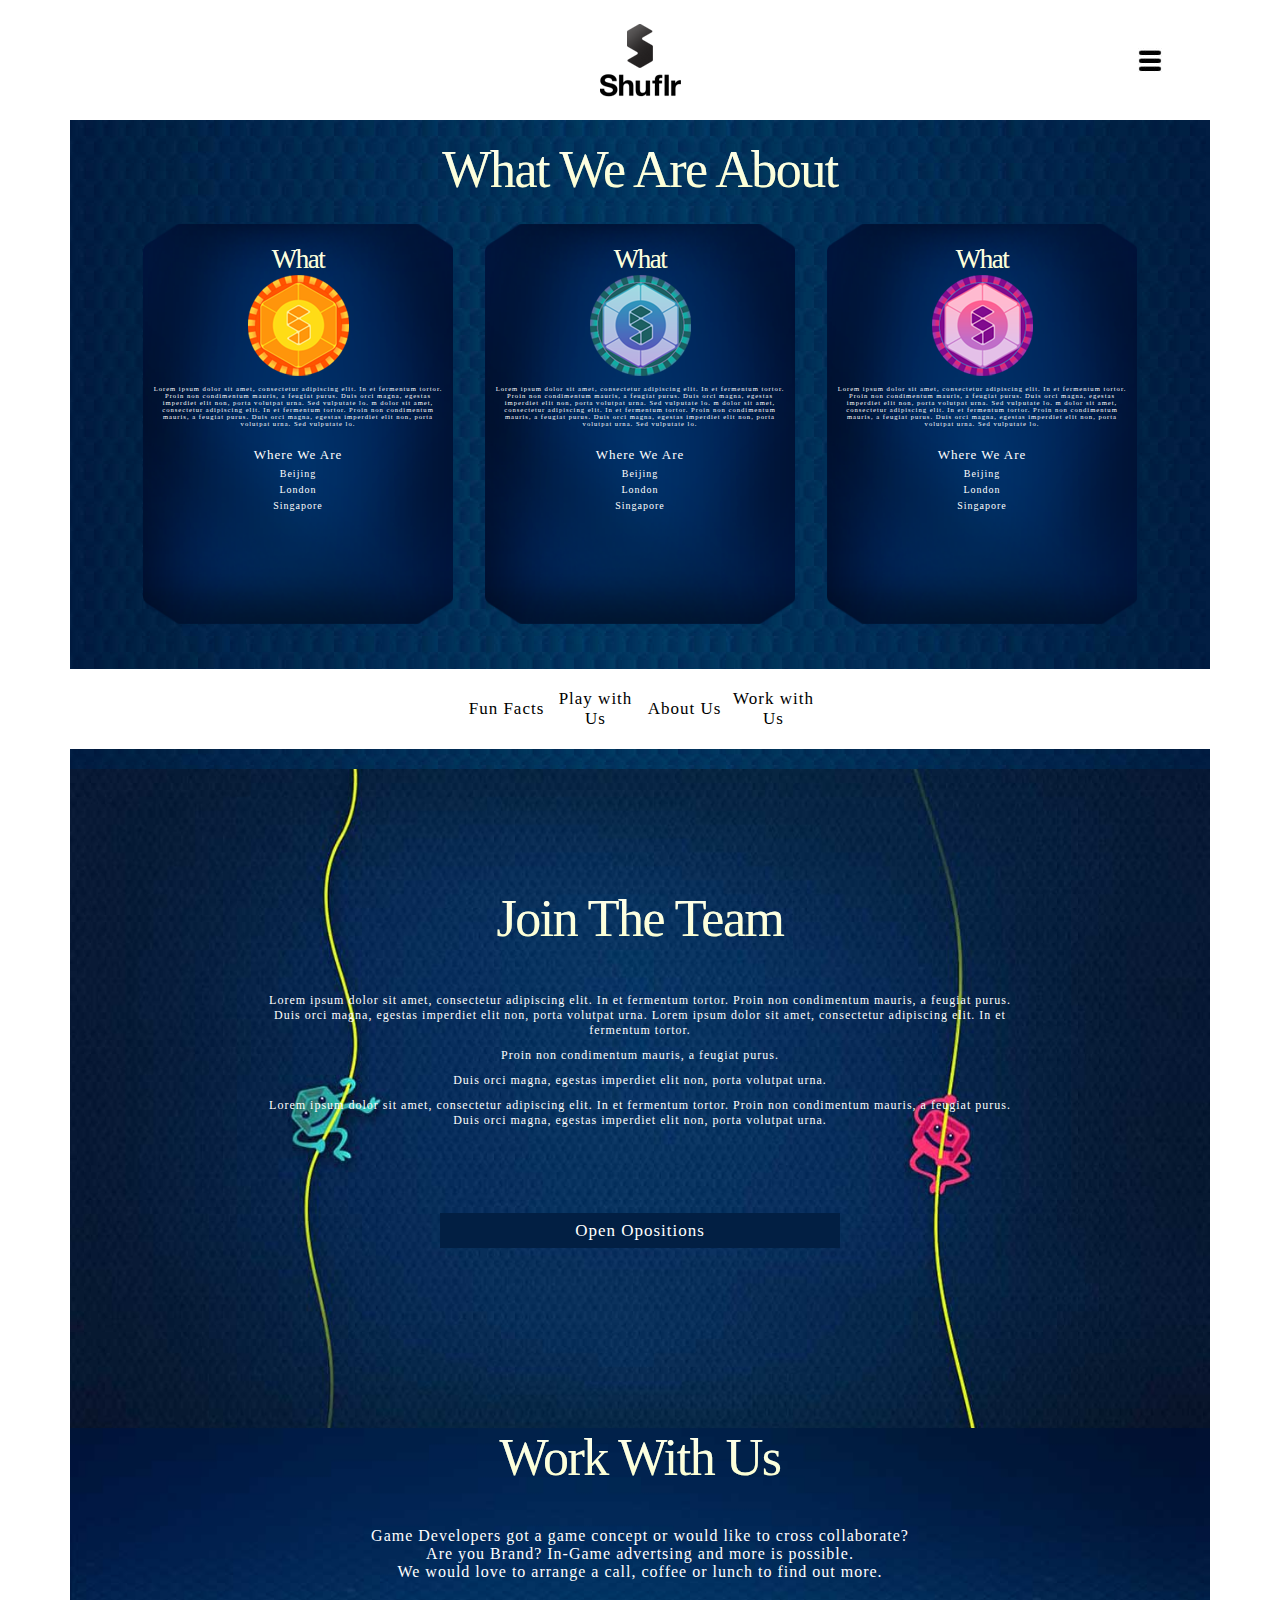
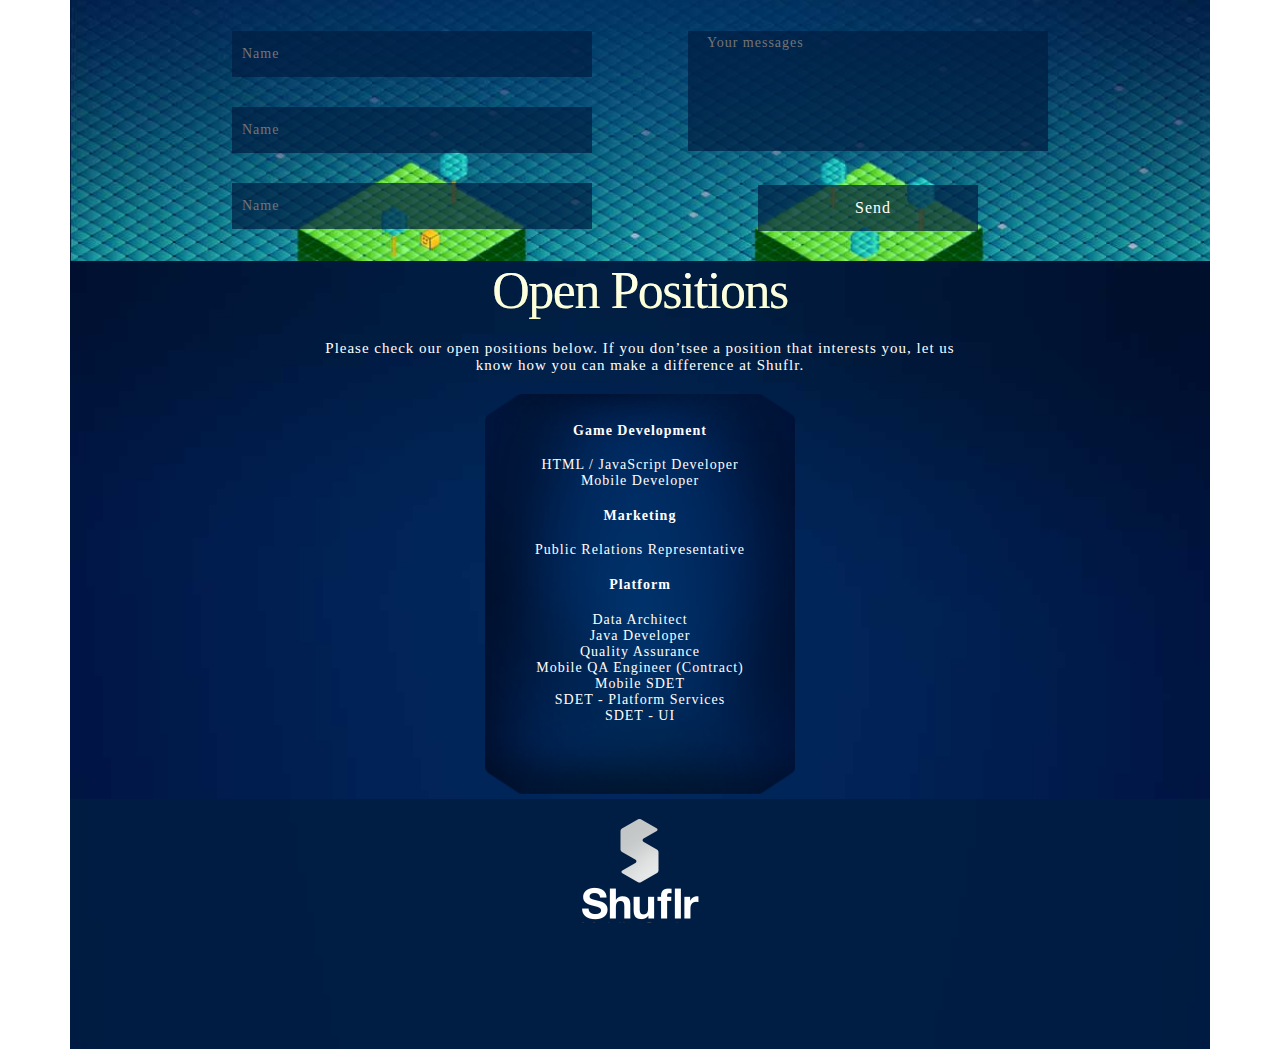
==== about.html @ f9ff7978 "static page" ====
<!DOCTYPE html>
<html>
<head>
    <meta http-equiv="Content-Type" content="text/html; charset=utf-8" >
    <meta name="viewport" content="width=device-width,initial-scale=1,minimum-scale=1,maximum-scale=1,user-scalable=no" />

    <title></title>
    <link rel="stylesheet" href="css/main.css" />
    <script src="js/jquery.js"></script>
    <script src="js/scrollTo.js"></script>

</head>
<body>
<div class="containers">
    <header class="header-menu">
        <div class="menu-container">
            <div class="menu-btn"></div>
        </div>

    </header>
    <section class=" about-content-container content-container">
        <section class="about-header-container">
            <article class="section-title large-title"><h1 class="wwaa-title"><span>What We Are About</span></h1></article>
            <div class=" content-table center flow shuflr-article" >

                <div class="left-content cell middle block-container">
                    <div class="wwaa-block">
                        <article class="section-title mid-title"><h1 class="title-what"><span>What</span></h1></article>
                        <img src="images/yellow-coin.png" alt=""/>
                        <article class="content">
                            Lorem ipsum dolor sit amet, consectetur adipiscing elit. In et fermentum tortor. Proin non condimentum mauris, a feugiat purus. Duis orci magna, egestas imperdiet elit non, porta volutpat urna. Sed vulputate lo. m dolor sit amet, consectetur adipiscing elit. In et fermentum tortor. Proin non condimentum mauris, a feugiat purus. Duis orci magna, egestas imperdiet elit non, porta volutpat urna. Sed vulputate lo.
                        </article>
                        <ul class="cities">
                            <li class="city-item-title">Where We Are</li>
                            <li class="city-item">Beijing</li>
                            <li class="city-item">London</li>
                            <li class="city-item">Singapore</li>
                        </ul>
                    </div>
                </div>
                <div class=" logo cell center block-container">
                    <div class="wwaa-block">
                        <article class="section-title mid-title"><h1 class="title-what"><span>What</span></h1></article>
                        <img src="images/blue-coin.png" alt=""/>
                        <article class="content">
                            Lorem ipsum dolor sit amet, consectetur adipiscing elit. In et fermentum tortor. Proin non condimentum mauris, a feugiat purus. Duis orci magna, egestas imperdiet elit non, porta volutpat urna. Sed vulputate lo. m dolor sit amet, consectetur adipiscing elit. In et fermentum tortor. Proin non condimentum mauris, a feugiat purus. Duis orci magna, egestas imperdiet elit non, porta volutpat urna. Sed vulputate lo.
                        </article>
                        <ul class="cities">
                            <li class="city-item-title">Where We Are</li>
                            <li class="city-item">Beijing</li>
                            <li class="city-item">London</li>
                            <li class="city-item">Singapore</li>
                        </ul>
                    </div>
                </div>
                <div class="right-content cell middle block-container">
                    <div class="wwaa-block">
                        <article class="section-title mid-title"><h1 class="title-what"><span>What</span></h1></article>
                        <img src="images/purple-coin.png" alt=""/>
                        <article class="content">
                            Lorem ipsum dolor sit amet, consectetur adipiscing elit. In et fermentum tortor. Proin non condimentum mauris, a feugiat purus. Duis orci magna, egestas imperdiet elit non, porta volutpat urna. Sed vulputate lo. m dolor sit amet, consectetur adipiscing elit. In et fermentum tortor. Proin non condimentum mauris, a feugiat purus. Duis orci magna, egestas imperdiet elit non, porta volutpat urna. Sed vulputate lo.
                        </article>
                        <ul class="cities">
                            <li class="city-item-title">Where We Are</li>
                            <li class="city-item">Beijing</li>
                            <li class="city-item">London</li>
                            <li class="city-item">Singapore</li>
                        </ul>
                    </div>
                </div>
            </div>

            <nav class=" menu-container ">
                <ul class="content-table ">
                    <li class="cell  center"><span class="nav ">Fun Facts</span></li>
                    <li class="cell  center"><span class="nav">Play with Us</span></li>
                    <li class="cell  center"><span class="nav">About Us</span></li>
                    <li class="cell  center"><span class="nav">Work with Us</span></li>
                </ul>
            </nav>

        </section>

        <section class="jtt-container">
            <article class="section-title"><h1 class="large-title jtt-title"><span>Join The Team</span></h1></article>
            <article class="content-text">
                <p>Lorem ipsum dolor sit amet, consectetur adipiscing elit. In et fermentum tortor. Proin non condimentum mauris, a feugiat purus. Duis orci magna, egestas imperdiet elit non, porta volutpat urna.
                Lorem ipsum dolor sit amet, consectetur adipiscing elit. In et fermentum tortor.</p>
                <p>Proin non condimentum mauris, a feugiat purus.</p>

                <p>Duis orci magna, egestas imperdiet elit non, porta volutpat urna.</p>
                <p>Lorem ipsum dolor sit amet, consectetur adipiscing elit. In et fermentum tortor. Proin non condimentum mauris, a feugiat purus. Duis orci magna, egestas imperdiet elit non, porta volutpat urna.</p>
            </article>
            <input type="button" value="Open Opositions"/>
        </section>
        <section class="about-wwu-container wwu-container ">
            <article class="section-title large-title"><h1 class="wwu-title"><span>Work With Us</span></h1></article>
            <article class="introduction">
                <p class="center">Game Developers got a game concept or would like to cross collaborate?</p>
                <p class="center">Are you Brand? In-Game advertsing and more is possible.</p>
                <p class="center">We would love to arrange a call, coffee or lunch to find out more.</p>
            </article>
            <div class="content-table infor-box">
                <div class="cell">
                    <div class="people-infor">
                        <input class="people-name" placeholder="Name"/>
                    </div>
                    <div class="people-infor">
                        <input class="people-name" placeholder="Name"/>
                    </div>
                    <div class="people-infor ">
                        <input class="people-name" placeholder="Name"/>
                    </div>
                </div>
                <div class="cell ">
                    <div class="message ">
                        <textarea class="request-message" placeholder="  Your messages"></textarea>
                    </div>
                    <div class="submit-btn">
                        <input type="button" class="send-btn" value="Send"/>
                    </div>
                </div>
            </div>

        </section>
        <section class="oo-container">
            <article class="section-title large-title">
                <h1 class="oo-title"><span>Open Positions</span></h1>
            </article>
            <article class="oo-introduce">
                <p> Please check our open positions below. If you don’tsee a position that interests you, let us know how you can make a difference at Shuflr.</p>
            </article >
            <div class="oo-block">

                <article class="content">
                   <h4>Game Development</h4>
                    <p>HTML / JavaScript Developer</p>
                    <p>Mobile Developer</p>
                    <h4>Marketing</h4>
                    <p>Public Relations Representative</p>
                    <h4>Platform</h4>
                    <p>Data Architect</p>
                    <p>Java Developer</p>
                    <p>Quality Assurance</p>
                    <p>Mobile QA Engineer (Contract)</p>
                    <p>Mobile SDET</p>
                    <p>SDET - Platform Services</p>
                    <p>SDET - UI</p>
                </article>

            </div>
            <footer class="footer-container"></footer>
        </section>


    </section>
</div>
</body>
</html>
---- css/main.css ----
/*@charset "utf-8";*/

html,div,p,ul,li,input,textarea,section,article,figure,image,span,h1{
    margin: 0;padding: 0;
    border:0;
    font-family: "Helvetica Neue";
    font-weight: lighter;
    letter-spacing: 1px;
    -webkit-text-size-adjust:none;
}
/*a,abbr,acronym,address,applet,article,aside,audio,b,big,blockquote,body,canvas,caption,center,cite,code,dd,del,details,dfn,dialog,div,dl,dt,em,embed,fieldset,figcaption,figure,font,footer,form,h1,h2,h3,h4,h5,h6,header,hgroup,html,i,iframe,img,ins,kbd,label,legend,li,mark,menu,meter,nav,object,ol,output,p,pre,progress,q,rp,rt,ruby,s,samp,section,small,span,strike,strong,sub,summary,sup,table,tbody,td,tfoot,th,thead,time,tr,tt,u,ul,var,video,xmp{border:0;margin:0;padding:0}*/
img{ display:inline-block;}
a{ text-decoration:none; color:#000000}
ul li{ list-style-type:none;}
.clear{ clear:both; font-size:0; line-height:0; visibility:hidden; height:0;}
.clearfix:after {clear: both; content: " ";    display: block; height: 0; overflow:hidden;}
body{
    background: #ffffff;
}
li{
    list-style: none;
}
li a{
    width: 100%;
    height:100%;
}
.cell{
    width:100%;
}
figure{
    -webkit-margin-before: 0;
    -webkit-margin-after: 0;
    -webkit-margin-start: 0;
    -webkit-margin-end: 0;
}
.containers .about-content-container{
    background-size: 100% auto;
}
.containers .content-container .about-wwu-container{
    width: 100%;
    background: url("../images/wwu-bg.jpg") no-repeat;
    background-size: 100%;
    -ms-background-position-x: center;
    background-position-x: center;
    -ms-background-position-y: top;
    background-position-y: top;
}
.center {
    display: -webkit-box;
    display: -moz-box;
    display: -o-box;
    display: -ms-box;
    display: box;
    /*-webkit-box-orient: vertical;-moz-box-orient: vertical;-ms-box-orient: vertical;box-orient: vertical;*/
    -webkit-box-pack: center;
    -webkit-box-align: center;
    -moz-box-pack: center;
    -moz-box-align: center;
    -o-box-pack: center;
    -o-box-align: center;
    -ms-box-pack: center;
    -ms-box-align: center;
    box-pack: center;
    box-align: center;
    text-align: center;
}
.middle{
    display: -webkit-box;
    display: -moz-box;
    display: -o-box;
    display: -ms-box;
    display: box;
    -webkit-box-orient: vertical;-moz-box-orient: vertical;-ms-box-orient: vertical;box-orient: vertical;
    -webkit-box-pack: center;
    -webkit-box-align: center;
    -moz-box-pack: center;
    -moz-box-align: center;
    -o-box-pack: center;
    -o-box-align: center;
    -ms-box-pack: center;
    -ms-box-align: center;
    box-pack: center;
    box-align: center;
    /*text-align: center;*/

}
.white-shadow-font{
    color: #ffffff;
    font-size: 16px;
    text-align: center;
    text-shadow: 0px 0px 16px #ffffff;
    letter-spacing: 1px;
    line-height: 20px;
}
/*gradient title style start*/
.large-title{
    margin-bottom: 20px;
}
.large-title , .large-title h1,.large-title h1 span{
    font-size: 52px;
}
.mid-title, .mid-title h1,.mid-title h1 span{
    font-size: 27px;
    padding-top: 10px;
}
/*.mid-title {*/
/*font-size: 52px;*/
/*}*/
.section-title{
    /* height: 100px; */
    text-align: center;

}

.section-title h1{
    position: relative;
    /*font-size: 52px;*/
    letter-spacing: -1.5px;
    color: #feffef;
}
.section-title h1:after{
    color: #fbffce;
    font-weight:normal;
}
.section-title h1 span {
    width: 100%;
    display: block;
    position: absolute;
    text-decoration: none;

    letter-spacing: -1.5px;
    top: 0;
    z-index: 2;
    color:#feffef;
    font-weight:normal;
    -webkit-mask-image: -webkit-gradient(linear, left top, left bottom, from(rgba(0,0,0,1)), to(rgba(0,0,0,0)));
}
.popup-box .section-title h1 span{
    z-index:105;
}
.wpn-title:after{
    content: 'Who’s Playing Now?';
}
.fgf-title:after{
    content: 'Fun Game Facts';
}
.pwu-title:after{
    content: 'Play With Us';
}
.wwu-title:after{
    content: 'Work With Us';
}
.wwaa-title:after{
    content:'What We Are About';
}
.title-what:after{
    content:'What';
}
.jtt-title:after{
    content:'Join The Team';
}
.oo-title:after{
    content:"Open Positions";
}
.oo-introduce P{
    font-size: 15px;
    color: #ffffff;
    width: 70%;
    max-width: 660px;
    margin: 5px auto 20px auto;
    text-align: center;
}
.poa-title:after{
    content: 'Play on Android';
}
.poap-title:after{
    content: 'Play on Apple';
}
.piyb-title:after{
    content: 'Play in your Browser';
}
.shuflr-casino-title:after{
    content: 'Shuflr Casino';
}

/*gradient title style end*/
/*header menu style start*/
.header-menu{
    width: 100%;
    max-width: 1140px;
    height:120px;
    position: fixed;
    z-index: 99;
    top:0;
    display: block;
}
.header-menu .menu-container{
    height:120px;
    background: #ffffff url(../images/header-logo.png) no-repeat center;
    display: -webkit-box;
    /* -webkit-box-orient: horizontal; */
    /* -webkit-box-pack: end; */
    display: -moz-box;
    -moz-box-orient: horizontal;
    -moz-box-pack: end;
    -webkit-box-orient: vertical;
    -webkit-box-pack: center; float: right;
}
.header-menu .menu-container .menu-btn{

    width:40px;
    height:40px;
    display: block;
    background: url("../images/menu-btn.jpg") no-repeat;
    margin: 40px 40px 40px auto ;

}

.header-container{
    text-align: center;
}
.left-content .content-text, .right-content .content-text{
    width:60%;
    max-width: 230px;
    height:100%;

}
.player-list{
    min-width: 320px;
    min-height:320px;
    margin: 0px 10%;
}
.player-list .content-table{
    margin: 0 auto;
    display: block;

}
.player-list .player-item{
    width:60px;
    height:80px;
    margin: 5px 8px;
    display: block;
    float: left;
}
.player-list .player-item .head-image{
    width: 60px;
    height:60px;
}
.player-list .player-item .player-name{
    width:100%;
    height: 15px;
    background: #37c9b9;
    color: #ffffff;
    position: absolute;
    font-size: 12px;
    bottom: 20px;
    text-align: center;
    overflow: hidden;
}
.player-list .player-item .view-more{
    display: block;
    width: 100%;
    font-size: 12px;
    color: #5EAEC2;
    text-align: center;
}
.player-list .player-item .player-head{
    width: 60px;
    height:85px;
    position: relative;
}
.fgf-container .fact-list{
    width: 90%;
    min-width: 280px;
    margin: 0 5%;
}
.fgf-container .fact-list .fact-item{
    width: 100%;
    height:90px;
}
.fact-score-l{
    font-size: 24px;
}
.fact-score-s{
    font-size: 16px;
}
.fact-title{
    font-size: 14px;
}
.mid-image-container{
    display: block;
    text-align: center;
    /*overflow: hidden;*/
}
.mid-image-container img{
    max-width: 1110px;
    width: 100%;
}
.pwu-container .banner-list {
    width:96%;
    min-width:300px;
    margin: 0 2%;
}
.pwu-container .banner-list .cell{
    width: auto;
    height: inherit;
}

.pwu-container .banner-list img {
    width:98%;
    height:98%;
    max-height: 245px;
    border: 1px #ffffff solid;

}
.content-container .wwu-container{
    background: url("../images/wwu-bg.jpg") no-repeat;
    background-size: 1120px;
    -ms-background-position:center top;
    -moz-background-position: center top;
    background-position: center top;
    text-align:center;
}

.wwu-container .introduction{
    color: #ffffff;
    text-align: center;
    padding: 20px 30px;
}
.wwu-container .infor-box{
    width: 80%;
    margin: 0 auto;
}
.infor-box .message{
    margin-top: 30px;
}
.wwu-container .people-infor,.wwu-container .message.wwu-container, .submit-btn{
    display: block;
    margin-top: 30px;
    margin-bottom: 30px;
    margin: 30px auto;
}
.wwu-container .people-infor input{
    /* float: left; */
    /* position: relative; */
}
.people-name ,.request-message,.wwu-container .submit-btn input{
    width: 80%;
    max-width: 360px;
    height: 46px;
    color: #ffffff;
    font-weight: normal;
    font-size: 14px;
    background-color: rgba(0,29,65,0.7);
    resize : none
;
    text-indent: 10px;
    line-height: 24px;
    margin: 0 10%;
    /* display: block; */
}
.request-message{
    height:120px;
    /* float: right; */
}
.wwu-container .submit-btn .send-btn{
    color: #ffffff;
    font-size: 16px;
    width: 220px;

    margin-right: 10%;
}
.footer-container{
    bottom: 0;
    width: 100%;
    height: 250px;
    background: url('../images/logo-white.png') no-repeat  center 20px rgba(0,29,65,0.9);
}
.wwaa-block,.oo-block{
    width:310px;
    min-height: 400px;
    background: url("../images/about-block-bg.png");
    background-size: 310px 100%;
    margin: 5px auto;
}
.wwaa-block .content{
    font-size: 6.6px;
    color: #ffffff;
    padding: 5px 10px;
    text-align: center;
}
.oo-block .content{
    font-size: 14px;
    color: #ffffff;
    padding:  10px;
    text-align: center;
}

ul.cities{
    width: 100px;
    height:100px;
    display: block;

    margin: 15px auto;
}
.cities li{
    color: #ffffff;
    margin: 5px auto;
}
ul.cities .city-item-title{
    font-size: 13px;

}
ul.cities .city-item{
    font-size: 10px;
}
.jtt-container{
    width:100%;
    min-height:200px;
    display:block;
    background:url('../images/jtt-bj.jpg');
    background-size: 100%;
    padding-bottom: 100px;
    padding-top: 120px;
}
.jtt-container .content-text{
    max-width:760px;
    width:80%;
    font-size: 12px;
    color: #ffffff;
    margin: 40px auto;
    text-align: center;
}
.jtt-container .content-text p{
    padding: 5px ;
}
.jtt-container input[type='button']{
    font-size: 17px;
    color: #ffffff;
    text-align: center;
    max-width: 400px;
    width: 60%;
    height: 35px;
    margin: 80px auto 80px auto;

    display: block;
    background-color: #021f43;
}
.content-container .popup-container{
    display: none;
    position: fixed;
    width: 100%;
    z-index:100;
    min-height: 800px;
    left: 0px;
    top:0px;
    background: url("../images/popup-bg.jpg") no-repeat;
    background-size: 100% 100%;
}
.content-container .popup-container .popup-box{
    width: 100%;
    max-height: 320px;
    position: relative;
    display: block;
}
.popup-box .popup-close{
    position: absolute;
    display: block;
    width:40px;
    height:40px;
    background: url("../images/close-btn.png") no-repeat;
    background-size:100% 100%;
    top: -40px;
    right: 20px;
    z-index:102;

}
.popup-box .scroll-box{
    position: relative;
    display: block;
    overflow: hidden;
    width:80%;
    margin: 50px 10%;
}

.popup-box .scroll-items{
    width:400%;

}
.popup-box .scroll-item{
    width:25%;

    float:left;
}
.popup-box .game-pic{
    /*-webkit-box-flex: 1.0;*/
    /*-moz-box-flex: 1.0;*/
    /*-ms-box-flex: 1.0;*/
    /*box-flex: 1.0;*/

}
.popup-box .game-pic img{
    width:90%  ;
    /*width:90px;*/
    margin: 0px 5% auto 5%;
}
.popup-box .game-introduction{

}
.popup-box .game-name{
    position: relative;
    left: 27%;
    margin-bottom: -50px;
}
.popup-box .game-introduction{
    display: block;
    width:90%;
    max-width: 850px;
    /*min-height:100px;*/
    background: rgba(3,39,71, .8);
    color:#ffffff;
    font-size: 12px;
    margin: 80px 5% 20px 5%;
}
.popup-box .game-introduction p{
    display: block;
    padding: 20px 10px;
    line-height: 25px;
}
.popup-box .game-launchers{
    width:90%;
    margin: 10px 5%;
}
.popup-box .game-launchers .launcher-item{
    width:100%;
    height: 54px;
    background: rgba(3,39,71, .8);
    margin: 10px 0;
}
.popup-box .prev-button{
    position: absolute;
    top: 50%;
    left: 2%;
    z-index: 105;
    display: block;
    width: 40px;
    height:90px;
    background: url("../images/prew-arrow.png") no-repeat;
    background-size: auto 100%;
}

.popup-box .next-button
{

    position: absolute;


    top: 50%;

    right: 2%;

    z-index: 105;
    display: block;
    width: 40px;
    height:90px;
    background: url("../images/next-arrow.png") no-repeat;
    background-size: auto 100%;
}

.prev-button a,.next-button a{
    display: block;
    width: 100%;
    height:100%
}
/*.npw-container{*/
/*min-height: 570px;*/
/*margin: 0 auto;*/
/*background:url("../images/wpn-bg-pc.jpg") repeat-y;*/
/*background-size: 100% auto;*/
/*}*/
/*header menu style end*/
/*PC-side style*/
@media only screen and (min-width: 641px)
{
    .containers{
        height:2300px;
        margin: 120px auto 0 auto;
    }

    .content-table{
        margin: 0 auto;
        display: -webkit-box;
        display: -moz-box;
        display: -o-box;
        display: -ms-box;
        display: box;
    }

    .content-table .cell{
        -webkit-box-flex: 1.0;-moz-box-flex: 1.0;-ms-box-flex: 1.0;box-flex: 1.0;
        width: 100%;
        height: 100%;
    }
    .content-table .cell-3{
        -webkit-box-flex: 3.0;
        -moz-box-flex: 3.0;
        -ms-box-flex: 5.0;
        box-flex: 3.0;
        width: 100%;
        height: 100%;
    }
    .content-table .cell-5{
        -webkit-box-flex: 5.0;
        -moz-box-flex: 3.0;
        -ms-box-flex: 5.0;
        box-flex: 5.0;
        width: 100%;
        height: 100%;
    }
    .menu-container{
        height:80px;
    }
    .menu-container,.vertical-mid{
        display: -webkit-box;
        display: -moz-box;
        display: -o-box;
        display: -ms-box;
        display: box;
        -webkit-box-orient: vertical;-moz-box-orient: vertical;-ms-box-orient: vertical;box-orient: vertical;

        -webkit-box-pack: center;-moz-box-pack: center;-ms-box-pack: center;box-pack: center;



    }
    nav .nav{
        width: 100%;
        height:39px;
        font-size: 17px;
        text-align: center;
        margin:15px 0;
        padding: 6px 0;
    }
    .npw-container{
        min-height: 570px;
        margin: 0 auto;
        background:url("../images/wpn-bg-pc.jpg") repeat-y;
        background-size: 100% auto;
    }

    .shuflr-article{
        width:80%;
    }
    .about-header-container .shuflr-article{
        width: 90%;
        margin: 0px 5% 40px 5%;
    }


    /*low-res style start*/
    @media only screen and (max-width: 1440px)
    {
        .containers{

        }
        .header-menu .menu-container{
            width:100%;
            max-width: 1140px;
        }

        .content-container{
            width: 100%;
            background: #ffffff url(../images/test-background1.jpg) no-repeat center;
            background-size: 98% auto;
        }
        .content-container .header-container, .content-container .fgf-container,.content-container .pwu-container,.content-container .about-header-container{
            background: url(../images/little-background.jpg) repeat-y;
            padding-top: 20px

        }
        .content-container .header-container{
            height: 560px;
        }
        .content-container .about-header-container{
            /* height: 640px; */

            padding-bottom: 20px;
        }
        .content-container .header-container .content-table .logo{
            height: 460px;
            text-align: center;
        ;

        }
        .suncoin{
            max-width: 380px;
            width: 90%;

        }
        .content-container .header-container .content-table .left-content{
            height: 460px;
        }
        .content-container .header-container .content-table .right-content{
            height: 460px;
        }
        .content-container .header-container .menu-container,.content-container .about-header-container .menu-container{
            width: 100%;
            background: #ffffff;

        }
        .left-content .content-text, .right-content .content-text{
            width:60%;
            max-width: 230px;
            height:100%;
            color:#ffffff;
            font-size: 16px;
            text-align: center;
            text-shadow:  0px 0px 16px #ffffff ;
            letter-spacing: 1px;
            line-height: 20px;
        }
        .left-content .content-text{
            float: right;
            position: relative;




        }
        .right-content .content-text{
            float: left;
            position: relative;


        }
        .content-container .fgf-container{
            height:320px;
        }
        .content-container .pwu-container{
            padding-bottom: 45px;
        }
        /*.content-container .wwu-container{*/
        /*background: url("../images/wwu-bg.jpg") no-repeat;*/
        /*background-size: 1120px;*/
        /*background-position: top center;*/
        /*}*/
        @media only screen and (max-width: 1118px){
            .containers{
                width:100%;
            }
            .content-container{
                background-size: 100% auto;
            }

            .content-container .header-container,.content-container  .fgf-container{
                width: 100%;
            }
            .npw-container{
                width:100%;
            }

        }
        @media only screen and (min-width: 1119px){
            .containers{
                width:1140px;
            }
            .content-container .header-container, .content-container .fgf-container, .content-container .pwu-container, content-container .about-header-container{
                width: 1140px;
            }
            .npw-container{
                width:1118px;

            }
        }



    }
    /*low-res style end*/
    /*hi-res style start*/
    @media only screen and (min-width: 1441px){

        .containers{
            height:2300px;
            min-width:1118px;
            width:77.6%;
            margin: 0 auto;
        }
        .content-container{
            background: url(../images/little-background.jpg) repeat-y;
            background-size: 100% auto;
        }
        .about-header-container{
            width:90%;
            height:600px;
        }
        .header-container{
            width: 100%;
            height: 200px;
        }
    }
    /*hi-res style end*/
}
/*PC-side style end*/

/*mobile-side style start*/

@media only screen and (max-width: 640px){
    .containers{
        width:100%;
        height: 5000px;
        margin: 80px auto 0 auto;
        /*position: relative;*/

    }
    .content-container{
        background: url(../images/little-background.jpg) repeat-y;
        background-size: 100% auto;
    }

    .header-container, .fgf-container,.pwu-container{
        width: 100%;
        /*height: 200px;*/
    }
    .header-container .content-table .f-box{
        display: block;
    }
    /*header menu style start*/
    .header-menu{
        height:80px;
    }
    .header-menu .menu-container{
        height: 80px;
        background-size: 60px;
        display: -webkit-box;
        display: -moz-box;
        display: -o-box;
        display: -ms-box;
        display: box;
        -webkit-box-orient: horizontal;-moz-box-orient: horizontal;-ms-box-orient: horizontal;box-orient: horizontal;
        -webkit-box-pack: end;-moz-box-pack: end;-ms-box-pack: end;box-pack: end;
    }
    .header-menu .menu-container .menu-btn{


        background-size: 100%;
        margin: 25px;

    }
    /*header menu style end*/
    .flow{
        display: block;
        padding: 1px;
    }
    .flow .content-text{
        margin: 20px auto;
        font-size: 12px;
        letter-spacing: 0.5;
    }
    .suncoin{
        max-width: 240px;

    }
    .menu-container ul li{
        background: #ffffff;
        width:100%;
        height: 20px;
        margin: 2px;
        padding: 10px;
    }
    .npw-container{
        min-height:300px;
        background: url("../images/wpn-bg-mob.jpg") repeat-y;
        background-size: 100%;
    }
}
@media only screen and (max-width: 400px){
    .player-list{
        margin: 0 10%;
    }
}
/*mobile-side style end*/
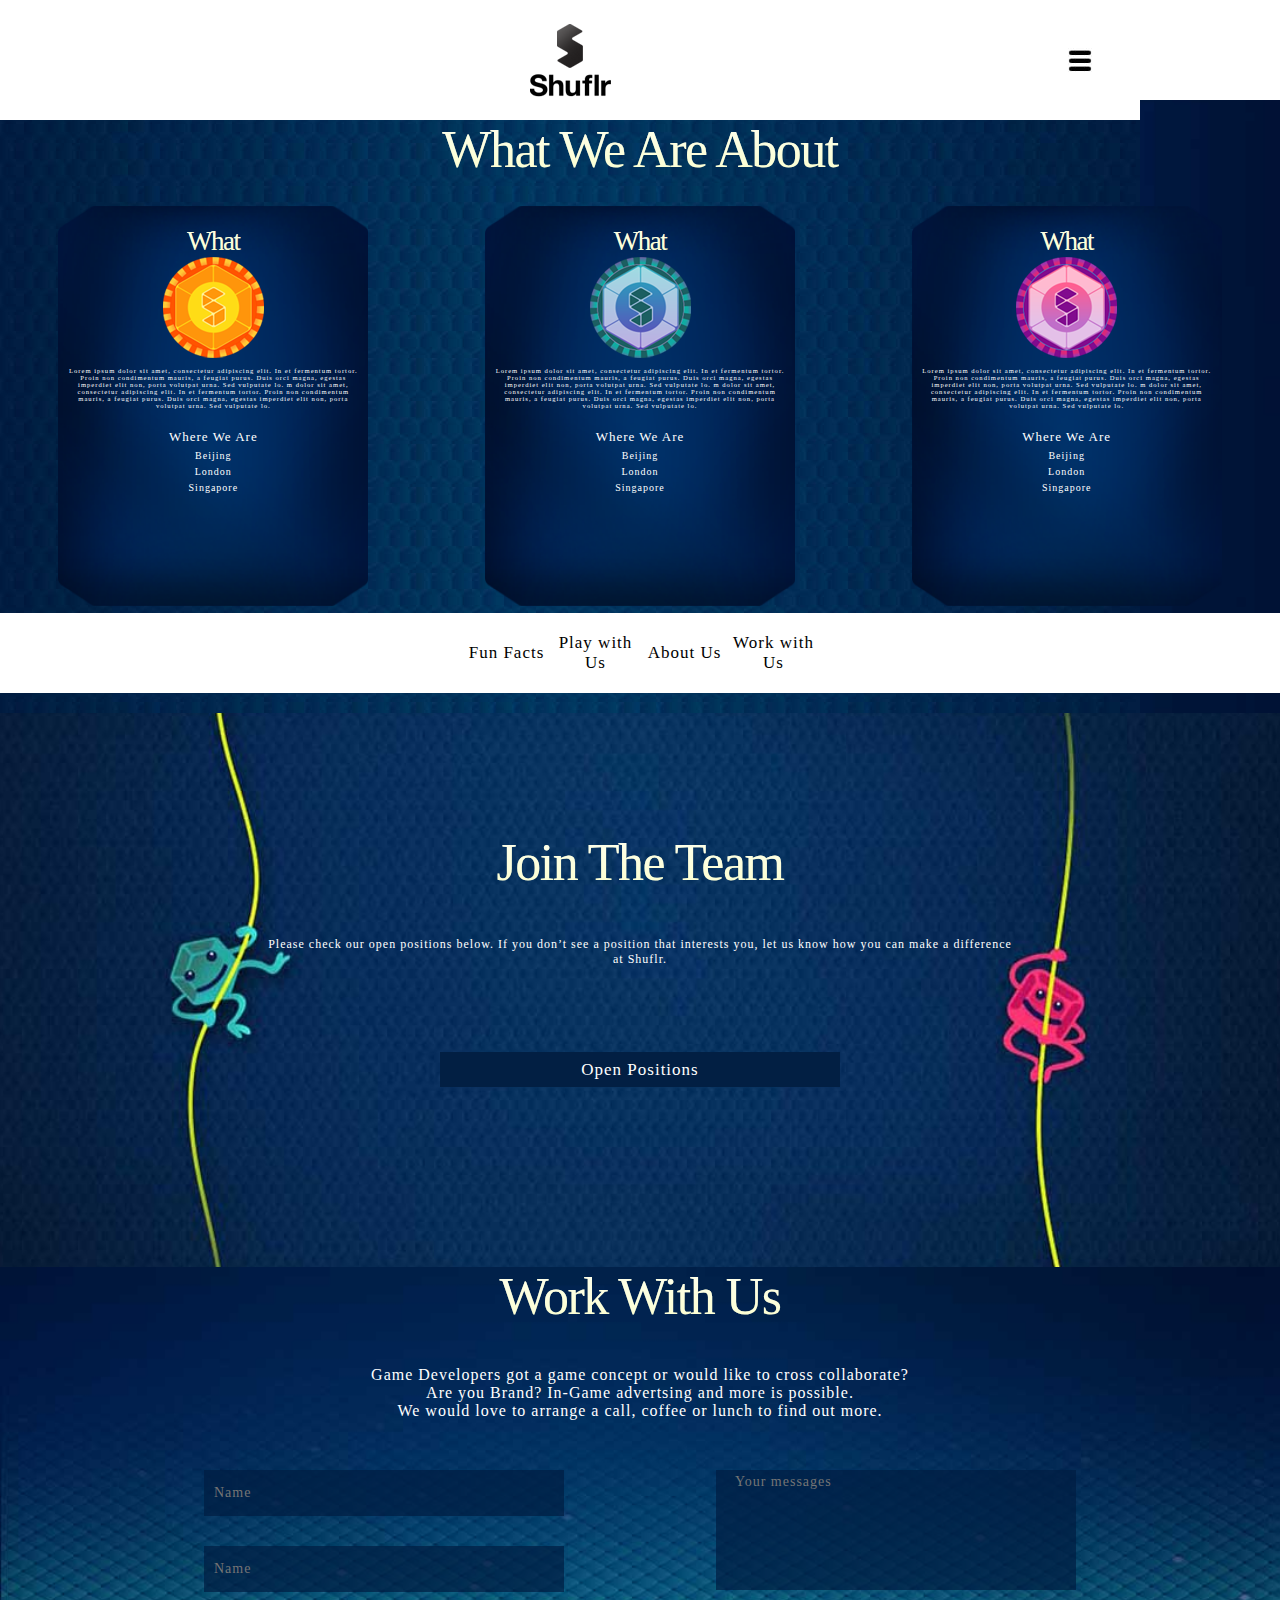
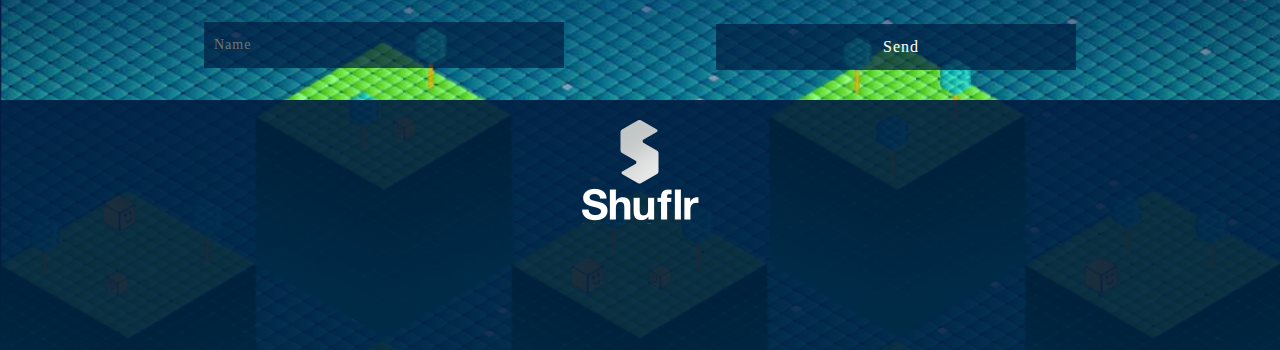
==== commit d0c7a3ad: "new shuflr corporate site" ====
--- a/about.html
+++ b/about.html
@@ -4,10 +4,11 @@
     <meta http-equiv="Content-Type" content="text/html; charset=utf-8" >
     <meta name="viewport" content="width=device-width,initial-scale=1,minimum-scale=1,maximum-scale=1,user-scalable=no" />
 
-    <title></title>
-    <link rel="stylesheet" href="css/main.css" />
-    <script src="js/jquery.js"></script>
-    <script src="js/scrollTo.js"></script>
+    <title>Shuflr</title>
+    <link rel="stylesheet" href="css/core.css" />
+    <link rel="stylesheet" media="screen and (min-width:320px) and (max-width:767px)" href="css/mobi.css"/>
+    <link rel="stylesheet" media="screen and (min-width:768px) " href="css/pc.css"/>
+
 
 </head>
 <body>
@@ -84,14 +85,9 @@
         <section class="jtt-container">
             <article class="section-title"><h1 class="large-title jtt-title"><span>Join The Team</span></h1></article>
             <article class="content-text">
-                <p>Lorem ipsum dolor sit amet, consectetur adipiscing elit. In et fermentum tortor. Proin non condimentum mauris, a feugiat purus. Duis orci magna, egestas imperdiet elit non, porta volutpat urna.
-                Lorem ipsum dolor sit amet, consectetur adipiscing elit. In et fermentum tortor.</p>
-                <p>Proin non condimentum mauris, a feugiat purus.</p>
-
-                <p>Duis orci magna, egestas imperdiet elit non, porta volutpat urna.</p>
-                <p>Lorem ipsum dolor sit amet, consectetur adipiscing elit. In et fermentum tortor. Proin non condimentum mauris, a feugiat purus. Duis orci magna, egestas imperdiet elit non, porta volutpat urna.</p>
+                <p>Please check our open positions below. If you don’t see a position that interests you, let us know how you can make a difference at Shuflr.</p>
             </article>
-            <input type="button" value="Open Opositions"/>
+            <input type="button" value="Open Positions"/>
         </section>
         <section class="about-wwu-container wwu-container ">
             <article class="section-title large-title"><h1 class="wwu-title"><span>Work With Us</span></h1></article>
@@ -121,34 +117,6 @@
                     </div>
                 </div>
             </div>
-
-        </section>
-        <section class="oo-container">
-            <article class="section-title large-title">
-                <h1 class="oo-title"><span>Open Positions</span></h1>
-            </article>
-            <article class="oo-introduce">
-                <p> Please check our open positions below. If you don’tsee a position that interests you, let us know how you can make a difference at Shuflr.</p>
-            </article >
-            <div class="oo-block">
-
-                <article class="content">
-                   <h4>Game Development</h4>
-                    <p>HTML / JavaScript Developer</p>
-                    <p>Mobile Developer</p>
-                    <h4>Marketing</h4>
-                    <p>Public Relations Representative</p>
-                    <h4>Platform</h4>
-                    <p>Data Architect</p>
-                    <p>Java Developer</p>
-                    <p>Quality Assurance</p>
-                    <p>Mobile QA Engineer (Contract)</p>
-                    <p>Mobile SDET</p>
-                    <p>SDET - Platform Services</p>
-                    <p>SDET - UI</p>
-                </article>
-
-            </div>
             <footer class="footer-container"></footer>
         </section>
 
--- a/css/core.css
+++ b/css/core.css
@@ -0,0 +1,461 @@
+body,div,p,ul,li,input,textarea,section,article,figure,image,span,h1{
+    margin: 0;padding: 0;
+    border:0;
+    font-family: "Helvetica Neue";
+    font-weight: lighter;
+    letter-spacing: 1px;
+    -webkit-text-size-adjust:none;
+}
+figure{
+    -webkit-margin-before: 0;
+    -webkit-margin-after: 0;
+    -webkit-margin-start: 0;
+    -webkit-margin-end: 0;
+}
+ul li{
+    list-style-type:none;
+}
+a{
+    text-decoration:none;
+    color:#000000
+}
+input[type=button]{
+    -webkit-appearance:none;
+    outline:none
+}
+
+li{
+    list-style: none;
+}
+li a{
+    width: 100%;
+    height:100%;
+    display: block;
+}
+.clear{ clear:both; font-size:0; line-height:0; visibility:hidden; height:0;}
+.clearfix:after {clear: both; content: " ";    display: block; height: 0; overflow:hidden;}
+body{
+    background: #ffffff;
+}
+.cell{
+    width:100%;
+}
+
+.mobile-hide{
+    display:block;
+}
+.hi-res-hide{
+    display: none;
+}
+.center {
+    display: -webkit-box;
+    display: -moz-box;
+    display: -o-box;
+    display: -ms-box;
+    display: box;
+    -webkit-box-pack: center;
+    -webkit-box-align: center;
+    -moz-box-pack: center;
+    -moz-box-align: center;
+    -o-box-pack: center;
+    -o-box-align: center;
+    -ms-box-pack: center;
+    -ms-box-align: center;
+    box-pack: center;
+    box-align: center;
+    text-align: center;
+}
+.middle{
+    display: -webkit-box;
+    display: -moz-box;
+    display: -o-box;
+    display: -ms-box;
+    display: box;
+    -webkit-box-orient: vertical;
+    -moz-box-orient: vertical;
+    -ms-box-orient: vertical;
+    box-orient: vertical;
+    -webkit-box-pack: center;
+    -webkit-box-align: center;
+    -moz-box-pack: center;
+    -moz-box-align: center;
+    -o-box-pack: center;
+    -o-box-align: center;
+    -ms-box-pack: center;
+    -ms-box-align: center;
+    box-pack: center;
+    box-align: center;
+    /*text-align: center;*/
+
+}
+.white-shadow-font{
+    color: #ffffff;
+    font-size: 16px;
+    text-align: center;
+    text-shadow: 0px 0px 16px #ffffff;
+    letter-spacing: 1px;
+    line-height: 20px;
+}
+/*gradient title style start*/
+.large-title{
+    margin-bottom: 20px;
+}
+.large-title , .large-title h1,.large-title h1 span{
+    font-size: 52px;
+}
+.mid-title, .mid-title h1,.mid-title h1 span{
+    font-size: 27px;
+    padding-top: 10px;
+}
+
+.section-title{
+    /* height: 100px; */
+    text-align: center;
+
+}
+
+.section-title h1{
+    position: relative;
+    /*font-size: 52px;*/
+    letter-spacing: -1.5px;
+    color: #feffef;
+}
+.section-title h1:after{
+    color: #fbffce;
+    font-weight:normal;
+}
+.section-title h1 span {
+    width: 100%;
+    display: block;
+    position: absolute;
+    text-decoration: none;
+    letter-spacing: -1.5px;
+    top: 0;
+    z-index: 2;
+    color:#feffef;
+    font-weight:normal;
+    -webkit-mask-image: -webkit-gradient(linear, left top, left bottom, from(rgba(0,0,0,1)), to(rgba(0,0,0,0)));
+}
+.popup-box .section-title h1 span{
+    z-index:105;
+}
+.wpn-title:after{
+    content: 'Who’s Playing Now?';
+}
+.fgf-title:after{
+    content: 'Fun Game Facts';
+}
+.pwu-title:after{
+    content: 'Play With Us';
+}
+.wwu-title:after{
+    content: 'Work With Us';
+}
+.wwaa-title:after{
+    content:'What We Are About';
+}
+.title-what:after{
+    content:'What';
+}
+.jtt-title:after{
+    content:'Join The Team';
+}
+.oo-title:after{
+    content:"Open Positions";
+}
+.oo-introduce P{
+    font-size: 15px;
+    color: #ffffff;
+    width: 70%;
+    max-width: 660px;
+    margin: 5px auto 20px auto;
+    text-align: center;
+}
+.poa-title:after{
+    content: 'Play on Android';
+}
+.poap-title:after{
+    content: 'Play on Apple';
+}
+.piyb-title:after{
+    content: 'Play in your Browser';
+}
+.shuflr-casino-title:after{
+    content: 'Shuflr Casino';
+}
+.header-menu{
+    width: 100%;
+    max-width: 1140px;
+    height:120px;
+    position: fixed;
+    z-index: 99;
+    top:0;
+    display: block;
+}
+.header-menu .menu-container{
+
+    width:100%;
+    height:120px;
+    background: #ffffff url(../images/header-logo.png) no-repeat center;
+    display: -webkit-box;
+    display: -moz-box;
+    display: -ms-box;
+    display: box;
+    -webkit-box-orient: horizontal;
+    -moz-box-orient: vertical;
+    -ms-box-orient: horizontal;
+    box-orient: horizontal;
+    -webkit-box-pack: center;
+    -moz-box-pack: end;
+    -ms-box-pack: center;
+    box-pack: center;
+    -moz-box-orient: horizontal;
+    -moz-box-pack: end;
+    float: right;
+}
+.header-menu .menu-container .menu-btn{
+
+    width:40px;
+    height:40px;
+    display: block;
+    background: url("../images/menu-btn.jpg") no-repeat;
+    margin: 40px 40px 40px auto ;
+
+}
+
+.content-container .header-container, .content-container .fgf-container,.content-container .pwu-container,.content-container .about-header-container{
+    background: url(../images/little-background.jpg) repeat-y;
+    padding-top: 20px;
+
+}
+.header-container{
+    text-align: center;
+}
+.player-list{
+    width:80%
+    /*min-width: 320px;*/
+    min-height:320px;
+    margin: 0px 5%;
+}
+.player-list .content-table{
+    margin: 0 auto;
+    display: block;
+
+}
+.player-list .player-item{
+    width:70px;
+    height:95px;
+     margin: 5px 10px;
+    display: block;
+    float: left;
+}
+.player-list .player-item .head-image{
+    width: 60px;
+    height:60px;
+}
+.player-list .player-item .player-name{
+    width:100%;
+    height: 15px;
+    background: #37c9b9;
+    color: #ffffff;
+    position: absolute;
+    font-size: 12px;
+    bottom: 20px;
+    text-align: center;
+    overflow: hidden;
+}
+.player-list .player-item .view-more{
+    display: block;
+    width: 100%;
+    font-size: 12px;
+    color: #5EAEC2;
+    text-align: center;
+}
+.player-list .player-item .player-head{
+    width: 60px;
+    height:85px;
+    position: relative;
+}
+.fgf-container .fact-list{
+    width: 90%;
+    min-width: 280px;
+    margin: 0 5%;
+}
+.fgf-container .fact-list .fact-item{
+    width: 100%;
+    height:90px;
+}
+.fact-score-l{
+    font-size: 24px;
+}
+.fact-score-s{
+    font-size: 16px;
+}
+.fact-title{
+    font-size: 14px;
+}
+.mid-image-container{
+    display: block;
+    text-align: center;
+}
+.mid-image-container img{
+    max-width: 1110px;
+    width: 100%;
+}
+/*play with us*/
+.pwu-container .banner-list {
+    width:96%;
+    min-width:300px;
+    margin: 0 2%;
+}
+.pwu-container .banner-list .cell{
+    width: auto;
+    height: inherit;
+}
+
+.pwu-container .banner-list img {
+    width:98%;
+    height:98%;
+    max-height: 245px;
+    border: 1px #ffffff solid;
+
+}
+
+/*work with us*/
+.content-container .wwu-container{
+    background: url("../images/wwu-bg.jpg") no-repeat;
+    background-size: 1120px;
+    -ms-background-position:center top;
+    -moz-background-position: center top;
+    background-position: center top;
+    text-align:center;
+}
+.people-name ,.request-message,.wwu-container .submit-btn input{
+    width: 80%;
+    max-width: 360px;
+    height: 46px;
+    color: #ffffff;
+    font-weight: normal;
+    font-size: 14px;
+    background-color: rgba(0,29,65,0.7);
+    resize : none;
+    text-indent: 10px;
+    line-height: 24px;
+    margin: 0 10%;
+}
+.request-message{
+    height:120px;
+}
+
+.wwu-container .introduction{
+    color: #ffffff;
+    text-align: center;
+    padding: 20px 30px;
+}
+.wwu-container .infor-box{
+    width: 80%;
+    margin: 0 auto;
+}
+.infor-box .message{
+    margin-top: 30px;
+}
+.wwu-container .people-infor,.wwu-container .message.wwu-container, .submit-btn{
+    display: block;
+    margin-top: 30px;
+    margin-bottom: 30px;
+    margin: 30px auto;
+}
+.wwu-container .submit-btn .send-btn{
+    color: #ffffff;
+    font-size: 16px;
+    width: 80%;
+    margin-right: 10%;
+}
+
+/*footer*/
+
+.footer-container{
+    bottom: 0;
+    width: 100%;
+    height: 250px;
+    background: url('../images/logo-white.png') no-repeat  center 20px rgba(0,29,65,0.9);
+}
+
+
+
+/*about page */
+.wwaa-block,.oo-block{
+    max-width:310px;
+    min-width: 210px;
+    min-height: 400px;
+    background: url("../images/about-block-bg.png") no-repeat;
+    background-size: 100% 100%;
+    border: 2px solid rgba(0,0,0,0);
+    margin: 5px auto;
+}
+.wwaa-block .content{
+    font-size: 6.6px;
+    color: #ffffff;
+    padding: 5px 10px;
+    text-align: center;
+}
+.oo-block .content{
+    font-size: 14px;
+    color: #ffffff;
+    padding:  10px;
+    text-align: center;
+}
+
+ul.cities{
+    width: 100px;
+    height:100px;
+    display: block;
+    margin: 15px auto;
+}
+.cities li{
+    color: #ffffff;
+    margin: 5px auto;
+}
+ul.cities .city-item-title{
+    font-size: 13px;
+
+}
+ul.cities .city-item{
+    font-size: 10px;
+}
+
+
+/*join the team*/
+.jtt-container{
+    width:100%;
+    /*min-height:200px;*/
+    display:block;
+    background:url('../images/jtt-bj.jpg') no-repeat;
+    background-size: 120%;
+    background-position: center center;
+    padding-bottom: 100px;
+    padding-top: 120px;
+}
+.jtt-container .content-text{
+    max-width:760px;
+    width:80%;
+    font-size: 12px;
+    color: #ffffff;
+    margin: 40px auto;
+    text-align: center;
+}
+.jtt-container .content-text p{
+    padding: 5px ;
+}
+.jtt-container input[type='button']{
+    font-size: 17px;
+    color: #ffffff;
+    text-align: center;
+    max-width: 400px;
+    width: 60%;
+    height: 35px;
+    margin: 80px auto 80px auto;
+
+    display: block;
+    background-color: #021f43;
+}--- a/css/mobi.css
+++ b/css/mobi.css
@@ -0,0 +1,192 @@
+.containers{
+    width:100%;
+    margin: 50px auto 0 auto;
+    /*position: relative;*/
+
+}
+/*header menu style start*/
+.containers .header-menu{
+    height:80px;
+}
+.containers .header-menu .menu-container{
+    height: 50px;
+    background-size: 60px;
+    background-position-y: 14px;
+    display: -webkit-box;
+    display: -moz-box;
+    display: -o-box;
+    display: -ms-box;
+    display: box;
+    -webkit-box-orient: horizontal;-moz-box-orient: horizontal;-ms-box-orient: horizontal;box-orient: horizontal;
+    -webkit-box-pack: end;-moz-box-pack: end;-ms-box-pack: end;box-pack: end;
+}
+.containers .header-menu .menu-container .menu-btn{
+
+    background-size: 100%;
+    margin: 5px;
+
+}
+/*header menu style end*/
+
+
+.content-container{
+    background: url(../images/little-background.jpg) repeat-y;
+    background-size: 100% auto;
+}
+
+.header-container, .fgf-container,.pwu-container{
+    width: 100%;
+    /*height: 200px;*/
+}
+.header-container .content-table .f-box{
+    display: block;
+}
+
+.header-container .flow,.about-header-container .flow{
+    display: block;
+    padding: 1px;
+}
+.flow .content-text{
+    margin: 20px auto;
+    font-size: 12px;
+    letter-spacing: 0.5;
+}
+.suncoin{
+    max-width: 240px;
+
+}
+.menu-container ul li{
+    background: #ffffff;
+    width:100%;
+    height: 20px;
+    margin: 2px 0px;
+    padding: 10px 0px;
+}
+.npw-container{
+    min-height:300px;
+    background: url("../images/wpn-bg-mob.jpg") repeat-y;
+    background-size: 100%;
+    display: inline-block;
+}
+.content-container .popup-container .popup-box{
+    width: 100%;
+    position: relative;
+    display: block;
+}
+.popup-box .popup-close{
+    width:30px;
+    height:30px;
+    top: -33px;
+    right: 10px;
+
+}
+.popup-box .scroll-box{
+    width:100%;
+    margin: 40px 0 0 0;
+}
+
+.popup-box .scroll-items{
+    width:400%;
+
+}
+.popup-box .scroll-item{
+    width:100%;
+
+    float:left;
+}
+.popup-box .game-pic{
+    /*-webkit-box-flex: 1.0;*/
+    /*-moz-box-flex: 1.0;*/
+    /*-ms-box-flex: 1.0;*/
+    /*box-flex: 1.0;*/
+
+}
+.popup-box .game-pic img{
+    width:90%  ;
+    /*width:90px;*/
+    margin: 0px 5% auto 5%;
+}
+.popup-box .game-introduction{
+
+}
+.popup-box .game-name{
+    position: relative;
+    left: 0px;
+    margin-bottom: 0px;
+    -webkit-transform: scale(.8);
+}
+.popup-box .game-introduction{
+    /* display: block; */
+    /* width:90%; */
+    /* max-width: 850px; */
+    /* min-height:100px; */
+    /* background: rgba(3,39,71, .8); */
+    /* color:#ffffff; */
+    /* font-size: 12px; */
+    margin: 0px 5% 20px 5%;
+}
+.popup-box .game-introduction p{
+    display: block;
+    padding: 20px 10px;
+    line-height: 25px;
+}
+.popup-box .game-launchers{
+    width:90%;
+    margin: 10px 5%;
+}
+.popup-box .game-launchers .launcher-item{
+    width:100%;
+    height: 54px;
+    background: rgba(3,39,71, .8);
+    margin: 10px 0;
+}
+.popup-box .prev-button{
+    position: fixed;
+    top:auto;
+    bottom:1%;
+    left: 2%;
+    z-index: 105;
+    display: none;
+    width: 20px;
+    height:30px;
+    background: url("../images/prew-arrow.png") no-repeat;
+    background-size: auto 100%;
+}
+
+.popup-box .next-button
+{
+
+    position: fixed;
+    top:auto;
+    bottom:1%;
+    right: 2%;
+    z-index: 105;
+    display: block;
+    width: 20px;
+    height:30px;
+    background: url("../images/next-arrow.png") no-repeat;
+    background-size: auto 100%;
+}
+
+.prev-button a,.next-button a{
+    display: block;
+    width: 100%;
+    height:100%
+}
+
+.popup-box .mobile-hide{
+    display:none;
+}
+.popup-box .hi-res-hide{
+    display: block;
+}
+.jtt-container{
+    width:100%;
+    /*min-height:200px;*/
+    display:block;
+    background:url('../images/jtt_m_bj.jpg') no-repeat;
+    background-size: 100%;
+    /*background-position: center center;*/
+    padding-bottom: 100px;
+    padding-top: 120px;
+}--- a/css/pc.css
+++ b/css/pc.css
@@ -0,0 +1,137 @@
+@media screen and (min-width: 1281px) {
+    .containers {
+
+        width: 1140px;
+        margin: 100px auto 0 auto;
+    }
+
+    .content-container .header-container, .content-container .fgf-container, .content-container .pwu-container, .content-container .about-header-container {
+        width: 1140px;
+    }
+
+    .npw-container {
+        width: 1118px;
+
+    }
+}
+.content-container .wwu-container{
+    background-size:100%;
+}
+
+
+.content-table{
+    margin: 0 auto;
+    display: -webkit-box;
+    display: -moz-box;
+    display: -o-box;
+    display: -ms-box;
+    display: box;
+}
+
+.content-table .cell{
+    -webkit-box-flex: 1.0;-moz-box-flex: 1.0;-ms-box-flex: 1.0;box-flex: 1.0;
+    width: 100%;
+    height: 100%;
+}
+.content-table .cell-3{
+    -webkit-box-flex: 3.0;
+    -moz-box-flex: 3.0;
+    -ms-box-flex: 5.0;
+    box-flex: 3.0;
+    width: 100%;
+    height: 100%;
+}
+.content-table .cell-5{
+    -webkit-box-flex: 5.0;
+    -moz-box-flex: 3.0;
+    -ms-box-flex: 5.0;
+    box-flex: 5.0;
+    width: 100%;
+    height: 100%;
+     margin-top: 60px;
+}
+.content-container{
+    width: 100%;
+    background: #ffffff url(../images/test-background1.jpg) no-repeat center;
+    background-size: 100% auto;
+    margin-top: 100px;
+}
+.menu-container{
+    height:80px;
+}
+.menu-container,.vertical-mid{
+    display: -webkit-box;
+    display: -moz-box;
+    display: -o-box;
+    display: -ms-box;
+    display: box;
+    -webkit-box-orient: vertical;-moz-box-orient: vertical;-ms-box-orient: vertical;box-orient: vertical;
+
+    -webkit-box-pack: center;-moz-box-pack: center;-ms-box-pack: center;box-pack: center;
+
+
+
+}
+nav .nav{
+    width: 100%;
+    height:39px;
+    font-size: 17px;
+    text-align: center;
+    margin:15px 0;
+    padding: 6px 0;
+}
+.npw-container{
+    min-height: 570px;
+    margin: 0 auto;
+    background:url("../images/wpn-bg-pc.jpg") repeat-y;
+    background-size: 100% auto;
+}
+
+.content-container .header-container{
+    height: 560px;
+}
+.content-container .about-header-container{
+    padding-bottom: 20px;
+}
+.content-container .header-container .content-table .logo{
+    height: 460px;
+    text-align: center;
+
+
+}
+.suncoin{
+    max-width: 380px;
+    width: 100%;
+
+}
+.content-container .header-container .menu-container,.content-container .about-header-container .menu-container{
+    width: 100%;
+    background: #ffffff;
+
+}
+.content-container .header-container .content-table .left-content{
+    height: 460px;
+}
+.content-container .header-container .content-table .right-content{
+    height: 460px;
+}
+
+.left-content .content-text, .right-content .content-text{
+    width:60%;
+    max-width: 230px;
+    height:100%;
+    color:#ffffff;
+    font-size: 16px;
+    text-align: center;
+    text-shadow:  0px 0px 16px #ffffff ;
+    letter-spacing: 1px;
+    line-height: 20px;
+}
+.left-content .content-text{
+    float: right;
+    position: relative;
+}
+.right-content .content-text{
+    float: left;
+    position: relative;
+}